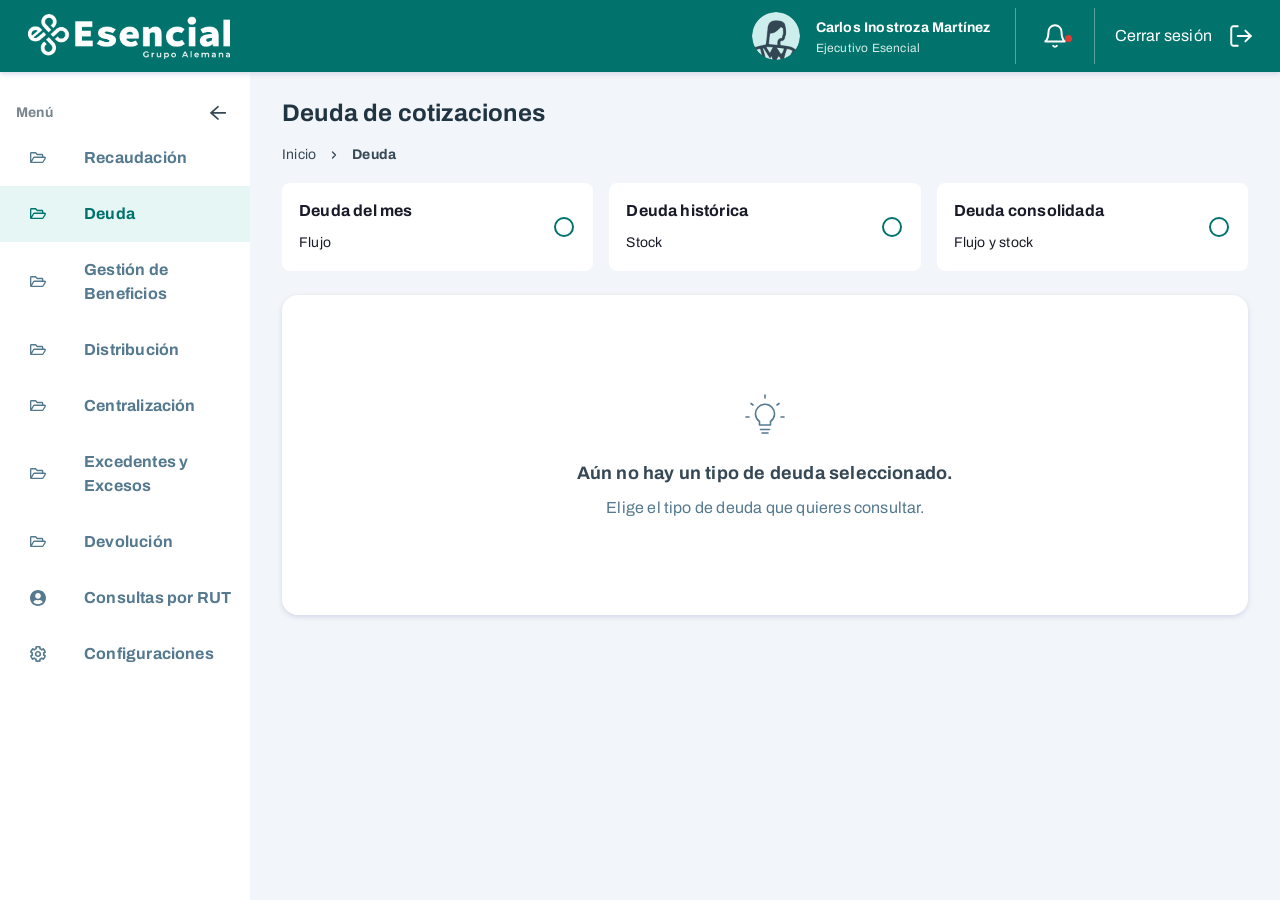
==== fase-2/deuda.html @ 13b22bb7 "Entrega N°2: prototipos de la fase 2 en fase-2/ Deuda histórica (stock) y deuda consolidada, con su " ====
<!doctype html>
<html lang="es">
<meta charset="utf-8">
<meta name="viewport" content="width=device-width, initial-scale=1">
<title>Deuda · Vista inicial</title>
<link rel="preconnect" href="https://fonts.googleapis.com">
<link rel="preconnect" href="https://fonts.gstatic.com" crossorigin>
<link rel="stylesheet" href="https://fonts.googleapis.com/css2?family=Archivo:wdth,wght@62..125,400..700&display=swap">
<link rel="stylesheet" href="recursos/estilos.css">
<link rel="stylesheet" href="recursos/estilos-fusion.css">

<div class="app" id="app" data-nav="on">
  <header class="header">
    <div class="logo"><img src="recursos/logo-esencial.png" alt="Esencial · Grupo Alemana" width="202" height="45"></div>
    <div class="h-der">
      <div class="h-usuario">
        <img class="h-avatar" src="recursos/avatar.png" alt="" width="48" height="48">
        <div class="h-texto">
          <div class="h-nombre">Carlos Inostroza Martínez</div>
          <div class="h-rol">Ejecutivo Esencial</div>
        </div>
      </div>
      <div class="h-sep"></div>
      <button class="h-campana" type="button" aria-label="Notificaciones">
        <svg width="26" height="26" viewBox="0 0 24 24" fill="none" stroke="currentColor" stroke-width="1.8" stroke-linecap="round" stroke-linejoin="round" aria-hidden="true"><path d="M18 8A6 6 0 0 0 6 8c0 7-3 9-3 9h18s-3-2-3-9"/><path d="M13.7 21a2 2 0 0 1-3.4 0"/></svg>
        <span class="h-punto"></span>
      </button>
      <div class="h-sep"></div>
      <button class="h-salir" type="button"><span>Cerrar sesión</span>
        <svg width="26" height="26" viewBox="0 0 24 24" fill="none" stroke="currentColor" stroke-width="1.8" stroke-linecap="round" stroke-linejoin="round" aria-hidden="true"><path d="M9 21H5a2 2 0 0 1-2-2V5a2 2 0 0 1 2-2h4"/><path d="m16 17 5-5-5-5"/><path d="M21 12H9"/></svg>
      </button>
    </div>
  </header>

  <div class="cuerpo">
    <nav class="nav" aria-label="Menú principal">
      <div class="nav-titulo">
        <span>Menú</span>
        <button type="button" id="btn-nav" aria-label="Contraer menú">
          <svg width="20" height="18" viewBox="0 0 20 18" fill="currentColor" aria-hidden="true"><path d="M10.2107 15.8273L10.9178 15.1946C11.0852 15.0448 11.0852 14.802 10.9178 14.6523L5.37745 9.69514H17.5714C17.8081 9.69514 18 9.52345 18 9.31168V8.41694C18 8.20518 17.8081 8.03349 17.5714 8.03349H5.37745L10.9178 3.07632C11.0852 2.92658 11.0852 2.68378 10.9178 2.53401L10.2107 1.90137C10.0433 1.75163 9.77199 1.75163 9.6046 1.90137L2.12552 8.59318C1.95816 8.74292 1.95816 8.98571 2.12552 9.13548L9.6046 15.8273C9.77195 15.977 10.0433 15.977 10.2107 15.8273Z"/></svg>
        </button>
      </div>
      <div class="nav-lista" id="nav-lista"></div>
    </nav>

    <main class="main" id="main">
      <div class="pagina">
        <div class="cabecera">
          <h1>Deuda de cotizaciones</h1>
          <div class="migas">
            <span>Inicio</span>
            <svg width="12" height="12" viewBox="0 0 24 24" fill="none" stroke="currentColor" stroke-width="2.5" stroke-linecap="round" stroke-linejoin="round" aria-hidden="true"><path d="m9 18 6-6-6-6"/></svg>
            <b>Deuda</b>
          </div>
        </div>

        <div class="contenido">
          <div class="vista-deuda" role="radiogroup" aria-label="Tipo de deuda">
            <a class="vista-op" role="radio" aria-checked="false" href="flujo.html">
              <span class="vista-txt"><b>Deuda del mes</b><span class="vista-sub">Flujo</span></span>
              <span class="vista-radio" aria-hidden="true"></span>
            </a>
            <a class="vista-op" role="radio" aria-checked="false" href="stock.html">
              <span class="vista-txt"><b>Deuda histórica</b><span class="vista-sub">Stock</span></span>
              <span class="vista-radio" aria-hidden="true"></span>
            </a>
            <a class="vista-op" role="radio" aria-checked="false" href="consolidado.html">
              <span class="vista-txt"><b>Deuda consolidada</b><span class="vista-sub">Flujo y stock</span></span>
              <span class="vista-radio" aria-hidden="true"></span>
            </a>
          </div>

          <section class="bloque" aria-labelledby="bloque-titulo">
            <div class="arte"><svg width="48" height="48" viewBox="0 0 48 48" fill="none" stroke="currentColor" stroke-width="1.6" stroke-linecap="round" stroke-linejoin="round" aria-hidden="true"><path d="M18.5 30.5a9.5 9.5 0 1 1 11 0v3.5h-11z"/><path d="M19.5 38.5h9"/><path d="M21 42h6"/><path d="M24 4v3"/><path d="M38 12.5 36 14"/><path d="M10 12.5 12 14"/><path d="M43 26h-3"/><path d="M8 26H5"/></svg></div>
            <h2 id="bloque-titulo">Aún no hay un tipo de deuda seleccionado.</h2>
            <p>Elige el tipo de deuda que quieres consultar.</p>
          </section>
        </div>
      </div>
    </main>
  </div>
</div>

<script src="recursos/inicio.js"></script>
</html>
---- fase-2/recursos/estilos.css ----
/* ── Tokens del backoffice Esencial (extraídos de RC-Gestión deuda) ───── */
:root{
  color-scheme: light;
  --verde:#01736c; --verde-osc:#015a55; --verde-claro:#e6f6f5; --verde-sombra:rgba(1,164,154,.25);
  --fondo:#f2f5f9; --blanco:#ffffff; --th:#f8f9f9;
  --tinta:#203442; --tinta-2:#364855; --gris:#4d5d68; --gris-2:#79858e; --gris-3:#67737c; --gris-4:#909aa1;
  --nav:#55798f; --linea:#e9ebec; --linea-input:#d2d6d9;
  --lila-bg:#eeecfb; --lila-borde:#978ee6; --lila-txt:#5143d5; --lila-icono:#392f95;
  --campo-borde:#bec2c6; --campo-lleno-bg:#ffffff; --campo-lleno-borde:#615cec;
  --lista-borde:#c2c6cf; --lista-divisor:#eaebec; --lista-hover:#f5f5f5;
  --ambar-bg:#fff8e1; --ambar-borde:#ffb300; --ambar-icono:#ff8f00;
  --verde-bg:#f1f8e9; --verde-borde:#7cb342; --verde-icono:#33691e;
  --rojo-bg:#ffebee; --rojo-borde:#e57373; --rojo-icono:#b71c1c;
  --error-bg:#ffe7e7; --error-txt:#991b1b;
  --radio:#bcc2c6; --radio-on:#615cec;
  /* Menú de acciones y modales, medidos en la plataforma (Recaudación › Acreencias) */
  --menu-hover:#e6f6f5; --menu-hover-txt:#00736b;
  --modal-glosa:#4d5d68; --modal-rotulo:#392f95; --modal-txt:#364855; --modal-sub:#67737c;
  --sombra:0 2px 5px rgba(201,207,227,.75);
  --sombra-btn:0 2px 2px var(--verde-sombra);
  --sombra-menu:0 4px 10px rgba(23,33,51,.12);
  --sombra-modal:0 11px 47px rgba(0,0,0,.25);
  --ls:.012em;
  --fuente:'Interstate','Archivo','Helvetica Neue',Arial,sans-serif;
}

*{box-sizing:border-box}
html,body{height:100%}
body{
  margin:0; background:var(--fondo); color:var(--tinta);
  font-family:var(--fuente); font-size:16px; line-height:24px; letter-spacing:var(--ls);
  -webkit-font-smoothing:antialiased;
}
button,input,select,textarea{font:inherit; letter-spacing:inherit; color:inherit}
button{background:none; border:0; padding:0; cursor:pointer}
:focus-visible{outline:3px solid rgba(1,115,108,.35); outline-offset:2px; border-radius:4px}
[hidden]{display:none !important}

/* ── Shell ─────────────────────────────────────────────────────────────── */
.app{display:flex; flex-direction:column; height:100%; min-height:100%}
.header{
  flex:0 0 auto; height:72px; background:var(--verde); box-shadow:var(--sombra);
  display:flex; align-items:center; justify-content:space-between;
  padding-left:28px; padding-right:26px; color:#fff; position:relative; z-index:40;
}
.logo{display:flex; align-items:center; height:45px}
.logo img{height:45px; width:auto; display:block}
.h-der{display:flex; align-items:center; height:56px}
.h-usuario{display:flex; align-items:center; gap:16px; padding-right:24px}
.h-avatar{width:48px; height:48px; border-radius:999px; display:block; flex:0 0 auto}
.h-nombre{font-size:14px; font-weight:700; line-height:24px}
.h-rol{font-size:12px; line-height:16px; color:#d7ecea}
.h-sep{width:1px; height:56px; background:rgba(255,255,255,.35)}
.h-campana{position:relative; display:flex; align-items:center; padding:0 26px}
.h-punto{position:absolute; top:12px; right:22px; width:7px; height:7px; border-radius:999px; background:#e53935}
.h-salir{display:flex; align-items:center; gap:16px; padding-left:20px; font-size:16px}
.cuerpo{flex:1 1 auto; display:flex; min-height:0}

/* ── Menú lateral ──────────────────────────────────────────────────────── */
.nav{width:250px; flex:0 0 250px; background:var(--blanco); padding:24px 0; overflow-y:auto; transition:width .18s ease, flex-basis .18s ease}
.nav-titulo{display:flex; align-items:center; justify-content:space-between; padding:4px 18px 4px 16px; font-size:14px; font-weight:700; color:var(--gris-2)}
.nav-titulo button{display:flex; color:var(--tinta-2); padding:4px; border-radius:4px}
.nav-lista{display:flex; flex-direction:column; margin-top:0}
.nav-item{
  display:flex; align-items:center; gap:36px; width:100%; min-height:56px;
  padding:16px 16px 16px 28px; font-size:16px; font-weight:700; line-height:24px;
  color:var(--nav); text-align:left; background:var(--blanco);
}
.nav-item svg{flex:0 0 auto}
.nav-item:hover{background:#f6f9f9}
.nav-item[aria-current="page"]{background:var(--verde-claro); color:var(--verde)}
.app[data-nav="off"] .nav{width:88px; flex-basis:88px}
.app[data-nav="off"] .nav-item{gap:0; justify-content:center; padding:16px}
.app[data-nav="off"] .nav-item span, .app[data-nav="off"] .nav-titulo span{display:none}
.app[data-nav="off"] .nav-titulo{justify-content:center; padding:5px 16px}
.app[data-nav="off"] .nav-titulo button svg{transform:rotate(180deg)}

/* ── Página ────────────────────────────────────────────────────────────── */
.main{flex:1 1 auto; min-width:0; overflow-y:auto; background:var(--fondo)}
.pagina{display:flex; flex-direction:column; gap:16px; padding:27px 32px 32px}
.cabecera{display:flex; flex-direction:column; gap:16px}
.cabecera h1{margin:0; font-size:24px; line-height:28px; font-weight:700; color:var(--tinta)}
.migas{display:flex; align-items:center; gap:12px; font-size:14px; line-height:24px; color:var(--tinta-2)}
.migas b{font-weight:700}
.contenido{display:flex; flex-direction:column; gap:24px}

/* ── Aviso del periodo ─────────────────────────────────────────────────── */
.aviso{display:flex; align-items:center; gap:8px; min-height:48px; padding:8px 11px; border-radius:8px; border:1px solid; font-size:14px; line-height:24px; color:var(--tinta)}
.aviso .icono{flex:0 0 auto; display:flex}
.aviso .texto{flex:1 1 auto}
.aviso .accion{font-size:14px; line-height:24px; font-weight:700; color:var(--tinta); text-decoration:underline; padding:4px}
.aviso[data-tono="cerrado"]{background:var(--lila-bg); border-color:var(--lila-borde)}
.aviso[data-tono="cerrado"] .icono{color:var(--lila-icono)}
.aviso[data-tono="curso"], .aviso[data-tono="revisar"]{background:var(--ambar-bg); border-color:var(--ambar-borde)}
.aviso[data-tono="curso"] .icono, .aviso[data-tono="revisar"] .icono{color:var(--ambar-icono)}

/* ── Dashboard ─────────────────────────────────────────────────────────── */
.tarjeta{background:var(--blanco); border-radius:8px; box-shadow:var(--sombra); padding:24px}
/* Selector de vista: Deuda del mes (activa) y Deuda histórica (próximamente). */
.vista-deuda{display:flex; gap:16px; flex-wrap:wrap}
.vista-op{display:flex; align-items:center; gap:16px; width:343px; max-width:100%; min-height:88px; padding:15px 16px; border-radius:8px; background:var(--blanco); border:1px solid transparent}
.vista-op[aria-checked="true"]{border-color:#00837a}
.vista-op .vista-txt{flex:1 1 auto; display:flex; flex-direction:column; gap:8px; color:#1a1b29}
.vista-op b{font-size:16px; line-height:24px}
.vista-op span.vista-sub{font-size:14px; line-height:24px}
.vista-op[aria-disabled="true"] .vista-txt{color:var(--gris-2)}
.vista-radio{flex:0 0 auto; width:20px; height:20px; margin:2px; border-radius:999px; border:2px solid var(--verde); display:grid; place-content:center}
.vista-radio::after{content:""; width:10px; height:10px; border-radius:999px; background:var(--verde)}
/* Tag de Recaudación (Tag DS Escencial Library) con los colores del botón deshabilitado de la plataforma */
.vista-pronto{flex:0 0 auto; padding:3px 7px; border-radius:8px; background:var(--blanco); border:1px solid var(--gris-2); color:var(--gris-2); font-size:12px; line-height:16px; font-weight:400; white-space:nowrap}
.dash{display:flex; flex-direction:column; gap:16px}
.dash-titulo{display:flex; flex-direction:column; gap:8px}
.dash-titulo h2{margin:0; font-size:18px; line-height:22px; font-weight:700; color:var(--tinta)}
.dash-titulo p{margin:0; font-size:16px; line-height:24px; color:var(--tinta-2)}
.divisor{height:1px; background:var(--linea)}
.dash-fila{display:flex; align-items:center; justify-content:space-between; gap:16px; flex-wrap:wrap}
.dash-izq{display:flex; align-items:center; gap:16px; flex-wrap:wrap; flex:1 1 0; min-width:0}
.periodo-txt{margin:0; font-size:16px; line-height:24px; color:var(--tinta)}
.periodo-txt b{font-weight:700; color:var(--lila-txt)}
.periodo-txt .linea{display:block; white-space:nowrap}
.dash-der{display:flex; align-items:center; gap:16px}

/* ── Botones ───────────────────────────────────────────────────────────── */
.btn{position:relative; display:inline-flex; align-items:center; justify-content:center; height:50px; padding:0 22px; border-radius:8px; font-size:16px; line-height:20px; font-weight:700; white-space:nowrap; transition:background-color .12s ease-out}
.btn .btn-txt{display:inline-flex; align-items:center; gap:10px}
.btn[data-cargando="1"] .btn-txt{visibility:hidden}
.btn[data-cargando="1"]{pointer-events:none}
.btn .rueda{position:absolute; left:50%; top:50%; margin:-11px 0 0 -11px}
.btn-pri{background:var(--verde); color:#fff; box-shadow:var(--sombra-btn); padding:0 31px}
.btn-pri:hover:not(:disabled){background:var(--verde-osc)}
.btn-sec{border:1px solid var(--verde); color:var(--verde); background:var(--blanco)}
.btn-sec:hover:not(:disabled){background:var(--verde-claro)}
.btn:disabled{background:var(--linea); border-color:transparent; color:var(--gris-4); box-shadow:none; cursor:not-allowed}
.btn-sec:disabled{background:transparent; border-color:var(--gris-2); color:var(--gris-2)}
.btn-link{display:inline-flex; align-items:center; justify-content:center; height:50px; padding:0 22px; border-radius:8px; font-size:16px; line-height:20px; font-weight:700; color:var(--verde)}
.btn-link:hover{background:var(--verde-claro)}
.rueda{width:22px; height:22px; border-radius:999px; border:2.5px solid rgba(255,255,255,.35); border-top-color:#fff; animation:girar .8s linear infinite}
.btn-sec .rueda{border-color:rgba(1,115,108,.25); border-top-color:var(--verde)}
@keyframes girar{to{transform:rotate(360deg)}}

/* ── Totales: dos cards ────────────────────────────────────────────────── */
.totales{display:grid; grid-template-columns:1fr 1fr; gap:24px}
.tot-card{background:var(--blanco); border-radius:16px; box-shadow:var(--sombra); overflow:hidden; display:flex; flex-direction:column}
.tot-head{display:flex; flex-direction:column; gap:4px; padding:24px 40px; min-height:138px}
.tot-head.fuerte{background:var(--verde); color:#fff}
.tot-head.suave{background:var(--verde-claro); color:var(--tinta)}
.tot-head .rotulo{font-size:14px; line-height:24px; font-weight:700}
.tot-head .monto{font-size:28px; line-height:34px; font-weight:700; font-variant-numeric:tabular-nums}
.tot-head .uf{font-size:16px; line-height:24px; font-variant-numeric:tabular-nums}
.tot-head.suave .uf{color:var(--gris)}
.tot-det{display:flex; flex-direction:column; gap:16px; padding:24px 40px}
.tot-det h3{margin:0; font-size:16px; line-height:20px; font-weight:700; color:var(--tinta)}
.tot-met{display:flex; gap:16px}
.tot-met .sep{flex:0 0 1px; background:var(--linea-input)}
.metrica{flex:1 1 0; min-width:0; display:flex; flex-direction:column; gap:4px}
.metrica .rotulo{font-size:14px; line-height:24px; color:var(--gris)}
.metrica .valor{font-size:16px; line-height:24px; font-weight:700; color:var(--tinta); font-variant-numeric:tabular-nums}

/* ── Pestañas ──────────────────────────────────────────────────────────── */
/* La línea abarca solo los tabs, no el ancho de la página. */
.vistas{display:flex; gap:8px; width:fit-content; max-width:100%; border-bottom:1px solid var(--linea)}
.vista{height:44px; padding:0 20px; margin-bottom:-1px; font-size:16px; line-height:20px; font-weight:700; color:var(--gris-2); border-bottom:2px solid transparent}
.vista:hover{color:var(--tinta-2)}
.vista[aria-selected="true"]{color:var(--verde); border-bottom-color:var(--verde)}

/* ── Tabla ─────────────────────────────────────────────────────────────── */
.tabla-card{background:var(--blanco); border:1px solid var(--linea); border-radius:8px; overflow:hidden}
.tabla-barra{display:flex; align-items:center; justify-content:space-between; gap:16px; padding:24px; flex-wrap:wrap}
.tabla-barra h2{margin:0; font-size:18px; line-height:22px; font-weight:700; color:var(--tinta)}
.tabla-acciones{display:flex; align-items:center; gap:16px}
.exportar{position:relative}
.menu{margin:0; padding:0; list-style:none; background:var(--blanco); border:1px solid var(--linea-input); box-shadow:var(--sombra-menu)}
.menu li + li{border-top:1px solid var(--linea)}
.menu button{display:block; width:100%; padding:16px; text-align:left; font-size:16px; line-height:24px; color:var(--tinta); white-space:nowrap}
/* Hover de opciones en verde, como el menú ⋮ de la plataforma */
.menu button:hover, .menu button:focus-visible{background:var(--menu-hover); color:var(--menu-hover-txt); outline:none}
.menu-exportar{position:absolute; top:calc(100% + 4px); right:0; z-index:6; min-width:192px}
.menu-fila{position:fixed; z-index:50; width:232px}

.filtros-aplicados{display:flex; flex-direction:column; gap:12px; padding:16px 24px; border-bottom:1px solid var(--linea)}
.filtros-aplicados .etiqueta{font-size:14px; line-height:24px; color:var(--gris)}
.criterios{display:flex; align-items:center; gap:16px; flex-wrap:wrap}
.chip-filtro{display:inline-flex; align-items:center; gap:10px; min-height:38px; padding:6px 14px; border-radius:16px; background:var(--lila-bg); border:1px solid #cbc7f2; color:#392f95; font-size:14px; line-height:24px}
.chip-filtro button{display:inline-flex; color:#392f95; font-size:14px; line-height:24px; font-weight:700; border-radius:999px}
.chip-filtro button:hover{opacity:.7}
.limpiar{font-size:16px; line-height:20px; font-weight:700; color:#00736b; text-decoration:underline}
.sin-resultados{display:flex; flex-direction:column; align-items:center; justify-content:center; gap:8px; padding:72px 24px; text-align:center}
.sin-resultados .lupa{color:var(--gris-2); margin-bottom:8px}
.sin-resultados h3{margin:0; font-size:20px; line-height:26px; font-weight:700; color:var(--tinta)}
.sin-resultados p{margin:0; font-size:14px; line-height:20px; color:var(--gris)}

.tabla-scroll{overflow-x:auto; overflow-y:hidden}
.tabla-scroll::-webkit-scrollbar{height:4px}
.tabla-scroll::-webkit-scrollbar-track{background:var(--linea)}
.tabla-scroll::-webkit-scrollbar-thumb{background:var(--verde); border-radius:999px}
.tabla-scroll{scrollbar-color:var(--verde) var(--linea); scrollbar-width:thin}
table{border-collapse:collapse; table-layout:fixed}
thead th{height:72px; background:var(--th); border-bottom:1px solid var(--linea); padding:11px 12px; text-align:left; vertical-align:middle; font-size:14px; line-height:24px; font-weight:700; color:var(--tinta-2); white-space:pre-line}
tbody td{height:80px; border-bottom:1px solid var(--linea); padding:12px; vertical-align:middle; font-size:14px; line-height:24px; color:var(--tinta-2); font-variant-numeric:tabular-nums}
tbody tr:hover td{background:#fbfcfc}
/* La identidad queda fija a la izquierda y las acciones a la derecha. */
#tabla thead th:first-child, #tabla tbody td:first-child{position:sticky; left:0; z-index:2}
#tabla thead th:first-child{z-index:3}
#tabla tbody td:first-child{background:var(--blanco)}
/* Sombra de las columnas fijas: aparece solo cuando hay contenido pasando por
   debajo (a la izquierda al avanzar el scroll; a la derecha mientras queda
   tabla por ver). En una tabla con bordes colapsados el box-shadow de la
   celda no se pinta, por eso va en un ::after. */
#tabla th:first-child::after, #tabla td:first-child::after,
#tabla th.fija-der::before, #tabla td.fija-der::before{content:""; position:absolute; top:0; bottom:0; width:14px; pointer-events:none; opacity:0; transition:opacity .15s ease}
#tabla th:first-child::after, #tabla td:first-child::after{right:-14px; background:linear-gradient(to right, rgba(32,52,66,.12), rgba(32,52,66,0))}
#tabla th.fija-der::before, #tabla td.fija-der::before{left:-14px; background:linear-gradient(to left, rgba(32,52,66,.12), rgba(32,52,66,0))}
.tabla-scroll[data-izq="1"] #tabla th:first-child::after, .tabla-scroll[data-izq="1"] #tabla td:first-child::after,
.tabla-scroll[data-der="1"] #tabla th.fija-der::before, .tabla-scroll[data-der="1"] #tabla td.fija-der::before{opacity:1}
/* La primera columna parte alineada con el título «Detalle de la deuda». */
#tabla thead th:first-child, #tabla tbody td:first-child{padding-left:24px}
#tabla thead th.fija-der, #tabla tbody td.fija-der{position:sticky; right:0; z-index:2; text-align:center}
#tabla thead th.fija-der{z-index:3}
#tabla tbody td.fija-der{background:var(--blanco)}
td .val, td .sub{display:block; max-width:100%; overflow:hidden; text-overflow:ellipsis; white-space:nowrap}
td .sub{color:var(--gris-2)}
.kebab{width:36px; height:36px; border-radius:8px; display:inline-flex; align-items:center; justify-content:center; color:var(--tinta-2)}
.kebab:hover, .kebab[aria-expanded="true"]{background:var(--verde-claro); color:var(--verde)}

.pista{position:fixed; z-index:90; max-width:360px; padding:12px 16px; border-radius:6px; background:var(--tinta-2); color:#fff; font-size:14px; line-height:24px; box-shadow:var(--sombra-menu); pointer-events:none; opacity:0; transition:opacity .12s ease}
.pista[data-visible="1"]{opacity:1}
.pista p{margin:0}
.pista p + p{margin-top:4px}
.pista::after{content:""; position:absolute; width:12px; height:12px; background:var(--tinta-2); transform:rotate(45deg); border-radius:2px}
.pista[data-lado="izquierda"]::after{left:-5px; top:50%; margin-top:-6px}
.pista[data-lado="derecha"]::after{right:-5px; top:50%; margin-top:-6px}
thead th .cab{display:flex; align-items:flex-start; gap:8px}
.ayuda{flex:0 0 auto; width:16px; height:16px; margin-top:4px; border-radius:999px; color:var(--gris-3); display:inline-flex; align-items:center; justify-content:center}
.ayuda:hover, .ayuda:focus-visible{color:var(--verde)}

.paginador{display:flex; align-items:center; justify-content:center; gap:24px; min-height:80px; border-top:1px solid var(--linea); font-size:14px; color:var(--tinta-2); flex-wrap:wrap; padding:24px}
.mini{position:relative; display:inline-flex}
.mini select{-webkit-appearance:none; appearance:none; height:32px; padding:0 34px 0 14px; border:1px solid var(--linea-input); border-radius:8px; background:var(--blanco); font-size:14px; color:var(--tinta); cursor:pointer}
.mini .flecha{position:absolute; right:10px; top:6px; pointer-events:none; color:var(--tinta-2)}
.pg{width:32px; height:32px; border-radius:8px; color:var(--tinta); display:inline-flex; align-items:center; justify-content:center}
.pg:hover:not(:disabled){background:var(--verde-claro)}
.pg:disabled{color:#a6aeb3; cursor:not-allowed}
.conteo{font-variant-numeric:tabular-nums; color:var(--tinta)}

/* ── Bloques sin periodo / generando ───────────────────────────────────── */
.bloque{background:var(--blanco); border-radius:16px; box-shadow:var(--sombra); min-height:320px; display:flex; flex-direction:column; align-items:center; justify-content:center; gap:12px; padding:48px 24px; text-align:center}
.bloque h2{margin:0; font-size:18px; line-height:22px; font-weight:700; color:var(--tinta-2)}
.bloque p{margin:0; font-size:16px; line-height:24px; color:var(--nav); max-width:56ch}
.bloque .arte{color:var(--nav); margin-bottom:4px}
.rueda-grande{width:52px; height:52px; border-radius:999px; margin-bottom:4px; border:4px solid var(--verde-claro); border-top-color:var(--verde); animation:girar .9s linear infinite}

/* ── Modales ───────────────────────────────────────────────────────────── */
.scrim{position:fixed; inset:0; background:rgba(81,96,106,.75); z-index:60; display:flex; align-items:center; justify-content:center; padding:24px}
.modal{width:800px; max-width:100%; max-height:100%; overflow-y:auto; background:var(--blanco); border-radius:8px; box-shadow:var(--sombra-modal)}
/* Filtros: sin recorte, para que las listas se abran por fuera del modal (en pantallas bajas vuelve el scroll). */
@media (min-height:680px){ #scrim-filtros .modal{max-height:none; overflow:visible} }
.modal-filtros{width:900px}
.modal-head{position:relative; display:flex; flex-direction:column; gap:4px; padding:28px 64px 24px; border-bottom:1px solid var(--linea); text-align:center}
.modal-head h2{margin:0; font-size:18px; line-height:22px; font-weight:700; color:var(--tinta)}
.modal-head p{margin:0; font-size:16px; line-height:24px; color:var(--modal-glosa)}
.modal-cerrar{position:absolute; top:20px; right:20px; width:34px; height:34px; border-radius:6px; color:var(--modal-txt); display:flex; align-items:center; justify-content:center}
.modal-cerrar:hover{background:var(--fondo)}
.modal-cuerpo{display:flex; flex-direction:column; gap:24px; padding:28px 32px}
.modal-pie{display:flex; align-items:center; justify-content:space-between; gap:16px; padding:20px 32px 24px; border-top:1px solid var(--linea)}
.modal-grid{display:grid; grid-template-columns:1fr 1fr; gap:20px 24px; padding:28px 32px}
#scrim-filtros .modal-head{padding:28px 32px 24px}

/* Contexto de los modales */
.ctx{display:flex; gap:32px}
.ctx > div{display:flex; flex-direction:column; gap:12px}
.ctx > div.crece{flex:1 1 auto}
.ctx dl{margin:0; display:flex; flex-direction:column; gap:4px}
.ctx dt{font-size:14px; line-height:24px; color:var(--modal-rotulo)}
.ctx dd{margin:0; font-size:16px; line-height:24px; font-weight:700; color:var(--tinta)}
.tabla-m{border:1px solid var(--linea); border-radius:8px; overflow:hidden}
.tabla-m table{width:100%; table-layout:auto}
.tabla-m table.fija{table-layout:fixed}
.tabla-m thead th{height:72px; padding:12px 16px; font-weight:400; color:var(--modal-txt)}
.tabla-m tbody td{height:80px; padding:12px 16px; color:var(--modal-txt)}
.tabla-m td .sub{color:var(--modal-sub)}
.tabla-m .paginador{min-height:0; padding:24px}
.vacio-m{border:1px solid var(--linea); border-radius:8px; padding:40px 24px; display:flex; flex-direction:column; align-items:center; gap:4px; text-align:center}
.vacio-m b{font-size:20px; line-height:26px; color:var(--tinta)}
.vacio-m span{font-size:14px; line-height:20px; color:var(--gris)}

/* Campos */
.campo{display:flex; flex-direction:column; gap:6px; min-width:0}
.campo > label, .campo .label{font-size:16px; line-height:20px; color:var(--tinta-2)}
.campo input[type="text"], .campo textarea{width:100%; padding:13px 16px; border:1px solid var(--campo-borde); border-radius:8px; background:var(--blanco); font-size:16px; line-height:24px; color:var(--tinta)}
.campo input[type="text"]{height:50px}
.campo textarea{height:130px; resize:none}
.campo input::placeholder, .campo textarea::placeholder{color:var(--gris-3)}
.campo input[data-lleno="1"]{background:var(--campo-lleno-bg); border-color:var(--campo-lleno-borde)}
.ayuda-campo{display:flex; justify-content:space-between; gap:10px; padding:0 16px; font-size:14px; line-height:16px; color:var(--gris-3)}
.grupo-radio{border:0; margin:0; padding:0; display:flex; flex-direction:column; gap:12px; min-width:0}
.grupo-radio legend{padding:0; margin-bottom:12px; font-size:16px; line-height:20px; color:var(--tinta-2)}
.radios{display:flex; gap:32px; flex-wrap:wrap}
.radio{display:inline-flex; align-items:center; gap:8px; font-size:16px; line-height:24px; color:var(--tinta-2); cursor:pointer}
.radio input{appearance:none; -webkit-appearance:none; margin:0; width:20px; height:20px; border-radius:999px; border:2px solid var(--radio); background:var(--blanco); cursor:pointer; display:grid; place-content:center}
.radio input:checked{border-color:var(--radio-on)}
.radio input:checked::before{content:""; width:10px; height:10px; border-radius:999px; background:var(--radio-on)}
.dato{display:flex; flex-direction:column; gap:8px}
.dato .label{font-size:16px; line-height:20px; color:var(--tinta-2)}
.dato .v{font-size:16px; line-height:24px; font-weight:700; color:var(--tinta)}
.registros{display:flex; flex-direction:column; gap:8px}
.registro{display:flex; flex-direction:column; gap:4px; padding:12px 16px; border-radius:8px; background:var(--th)}
.registro p{margin:0; font-size:16px; line-height:24px; color:var(--tinta); overflow-wrap:anywhere}
.registro span{font-size:14px; line-height:24px; color:var(--gris-2)}

/* Desplegable */
.combo{position:relative}
.combo-trigger{display:flex; align-items:center; justify-content:space-between; gap:12px; height:50px; width:100%; padding:13px 16px; border:1px solid var(--campo-borde); border-radius:8px; background:var(--blanco); font-size:16px; line-height:24px; color:var(--gris-3); text-align:left}
.combo-trigger .flecha{flex:0 0 auto; display:flex; color:var(--gris-3); transition:transform .15s ease}
.combo-valor{min-width:0; overflow:hidden; text-overflow:ellipsis; white-space:nowrap}
.combo[data-abierto="1"] .combo-trigger .flecha{transform:rotate(180deg)}
.combo[data-lleno="1"] .combo-trigger{background:var(--campo-lleno-bg); border-color:var(--campo-lleno-borde); color:var(--tinta)}
.combo-periodo{width:322px; max-width:100%}
.combo-periodo[data-lleno="1"] .combo-trigger{background:var(--blanco); border-color:var(--campo-borde); color:var(--tinta)}
.combo-panel{position:absolute; top:calc(100% + 6px); left:0; right:0; z-index:5; margin:0; padding:0; list-style:none; max-height:228px; overflow-y:auto; background:var(--blanco); border:1px solid var(--lista-borde); border-radius:8px; box-shadow:0 6px 16px rgba(32,52,66,.12)}
.combo[data-arriba="1"] .combo-panel{top:auto; bottom:calc(100% + 6px)}
.combo-panel:focus{outline:none}
.combo-panel li{display:flex; align-items:center; min-height:48px; padding:12px 16px; font-size:16px; line-height:24px; color:var(--tinta-2); cursor:pointer; border-bottom:1px solid var(--lista-divisor)}
.combo-panel li:last-child{border-bottom:0}
.combo-panel li:hover, .combo-panel li[data-activo="1"]{background:var(--menu-hover); color:var(--menu-hover-txt)}
.combo-panel li[aria-selected="true"]{background:var(--menu-hover); font-weight:700; color:var(--menu-hover-txt)}
.combo-periodo .combo-panel{border-radius:0; border-color:var(--linea-input)}
.combo-periodo .combo-panel li{min-height:57px}

/* ── Modal de inconsistencias: modal de consulta con pestañas por tipo ─── */
/* Alto máximo: 85% del alto de la pantalla. Cabecera, resumen, pestañas, regla y
   paginador quedan fijos; la tabla cede el espacio y hace scroll por dentro. */
.modal-inc{width:960px; max-height:85vh; display:flex; flex-direction:column; overflow:hidden}
.modal-inc .modal-head{flex:none}
.modal-inc .modal-cuerpo{flex:1 1 auto; min-height:0; gap:20px}
.modal-inc .modal-cuerpo > *{flex:none}
.modal-inc #i-contenido, .modal-inc .tabla-m{flex:1 1 auto; min-height:0; display:flex; flex-direction:column}
.modal-inc .tabla-m .paginador{flex:none}
/* Información destacada, como en Excedentes y Excesos: chips verde claro con «Etiqueta: valor» */
.inc-destacada{display:flex; flex-wrap:wrap; gap:12px; margin:0; padding:0; list-style:none}
.inc-destacada li{padding:4px 16px; border-radius:4px; background:var(--verde-claro); font-size:16px; line-height:24px; color:var(--tinta-2)}
.inc-destacada b{font-weight:700}
.modal-inc .inc-tabs .vista{display:inline-flex; align-items:center; gap:8px}
.modal-inc .inc-tabs .vista .n{min-width:24px; padding:0 8px; border-radius:999px; background:var(--th); color:var(--gris); font-size:14px; line-height:24px; font-weight:700; font-variant-numeric:tabular-nums; text-align:center}
.modal-inc .inc-tabs .vista[aria-selected="true"] .n{background:var(--verde-claro); color:var(--verde)}
.modal-inc .inc-cuerpo{flex:0 1 auto; min-height:0; overflow-y:auto}
.modal-inc .inc-cuerpo thead th{position:sticky; top:0; z-index:1; background:var(--th); box-shadow:inset 0 -1px 0 var(--linea)}
.modal-inc .inc-top{display:flex; align-items:flex-end; justify-content:space-between; gap:24px; flex-wrap:wrap}
.modal-inc .inc-top .btn{height:44px; padding:0 18px}
.modal-inc .inc-top .btn svg{margin-right:8px}
.modal-inc .inc-tabs{gap:0}
.modal-inc .inc-tabs .vista{padding:0 16px}
.modal-inc .inc-regla{margin:0; font-size:14px; line-height:24px; color:var(--gris)}
.modal-inc .tabla-m .paginador{padding:23px 24px 24px}
.modal-inc .tabla-m thead th{height:56px; padding:8px 16px}
.modal-inc .tabla-m tbody td{height:64px; padding:8px 16px; white-space:nowrap}
.modal-inc .tabla-m td.corta{max-width:170px; overflow:hidden; text-overflow:ellipsis}
.modal-inc .tabla-m td.motivo{white-space:normal; min-width:180px}
.modal-inc .tabla-m td.motivo span{display:-webkit-box; -webkit-line-clamp:2; -webkit-box-orient:vertical; overflow:hidden}

/* ── Modal de error: sin ✕, se cierra solo con «Entendido» ─────────────── */
.modal-error{width:520px}
.error-cuerpo{display:flex; flex-direction:column; align-items:center; gap:12px; padding:32px 32px 8px; text-align:center; border-bottom:1px solid var(--linea)}
.error-icono{flex:0 0 auto; display:flex; align-items:center; justify-content:center; width:48px; height:48px; border-radius:999px; background:var(--error-bg); color:var(--error-txt); font-size:24px; line-height:28px; font-weight:700}
.error-cuerpo h2{margin:0; font-size:24px; line-height:28px; font-weight:700; color:var(--tinta)}
.error-cuerpo p{margin:0; font-size:16px; line-height:24px; color:var(--gris-2)}
.error-pie{display:flex; justify-content:center; padding:8px 32px 28px}
.error-pie .btn{width:140px; padding:0}

/* ── Aviso de éxito o de error: entra desde abajo y se retira a los 5 s ── */
.snackbar{position:fixed; right:32px; bottom:32px; display:flex; align-items:center; gap:8px; max-width:calc(100vw - 64px); padding:8px 12px; min-height:48px; border-radius:8px; background:var(--verde-bg); border:1px solid var(--verde-borde); font-size:14px; font-weight:700; color:var(--tinta); z-index:70; box-shadow:0 8px 20px rgba(32,52,66,.16)}
.snackbar .icono{color:var(--verde-icono); display:flex}
.snackbar[data-tono="error"]{background:var(--rojo-bg); border-color:var(--rojo-borde); font-weight:400; line-height:24px}
.snackbar[data-tono="error"] .icono{color:var(--rojo-icono)}
.snackbar.sube{animation:sube .3s cubic-bezier(.2,.8,.3,1) both}
@keyframes sube{from{opacity:0; transform:translateY(24px)} to{opacity:1; transform:none}}

/* ── Skeleton ──────────────────────────────────────────────────────────── */
.skel{display:block; height:.85em; border-radius:4px; margin:.15em 0; background:linear-gradient(90deg,#e9ebec 25%,#f4f6f7 37%,#e9ebec 63%); background-size:400% 100%; animation:brillo 1.3s ease-in-out infinite}
.tot-head.fuerte .skel{background:linear-gradient(90deg,rgba(255,255,255,.22) 25%,rgba(255,255,255,.42) 37%,rgba(255,255,255,.22) 63%); background-size:400% 100%}
@keyframes brillo{from{background-position:100% 0} to{background-position:0 0}}
@keyframes aparecer{from{opacity:0; transform:translateY(10px)} to{opacity:1; transform:none}}
.entra{animation:aparecer .36s cubic-bezier(.2,.8,.3,1) both}
@media (prefers-reduced-motion:reduce){ .skel, .entra, .snackbar.sube{animation:none} .rueda, .rueda-grande{animation-duration:2.4s} }

/* ── Angosto ───────────────────────────────────────────────────────────── */
/* Notebooks: el contenido es más angosto que el diseño (1126); se aprietan
   los márgenes para que las métricas y el selector no se partan. */
@media (max-width:1439px){
  .tot-det{padding:24px 24px}
  .tot-met{gap:12px}
  .combo-periodo{width:276px}
}
@media (max-width:1180px){ .totales{grid-template-columns:1fr} }
@media (max-width:820px){
  .header{padding-left:16px; padding-right:16px}
  .h-usuario .h-texto, .h-salir span{display:none}
  .nav{width:88px; flex-basis:88px}
  .nav-item{gap:0; justify-content:center; padding:16px}
  .nav-item span, .nav-titulo span{display:none}
  .pagina{padding:16px 16px 32px}
  .tot-head, .tot-det{padding:20px 24px}
  .tot-met{flex-wrap:wrap}
  .modal-grid{grid-template-columns:1fr}
  .campo-vacio{display:none}
  .modal-head, .modal-cuerpo, .modal-grid, .modal-pie{padding-left:16px; padding-right:16px}
  .ctx{flex-wrap:wrap; gap:16px}
}
---- fase-2/recursos/estilos-fusion.css ----
/* Prototipo fusionado: flujo y stock en páginas separadas. Se carga después
   de estilos.css, el de la fase 1, en las tres páginas de Deuda. */

/* ── Selector de tipo de deuda: cada opción lleva a su página ──────────── */
a.vista-op{text-decoration:none; color:inherit}
a.vista-op:hover{border-color:var(--linea-input)}
a.vista-op:focus-visible{outline:3px solid rgba(1,115,108,.35); outline-offset:2px}
/* Sin marcar: el círculo verde vacío, como en Figma. */
.vista-op[aria-checked="false"] .vista-radio::after{display:none}

/* ── Menú lateral: «Deuda» es un enlace ────────────────────────────────── */
a.nav-item{text-decoration:none}

/* ── Campos: estados del componente del DS (hover y foco, sin halo) ────── */
.campo input[type="text"]:hover:not(:focus){border-color:#364855}
.campo input[type="text"]:focus:not(:disabled){outline:none; border-radius:8px; border-color:#5143d5; caret-color:#5143d5}
.combo .combo-trigger[type="button"]:hover:not([aria-expanded="true"]){border-color:#364855}
.combo .combo-trigger[type="button"]:focus-visible:not(:disabled){outline:none; border-radius:8px; border-color:#5143d5}

/* ── Selector con tres tipos de deuda: las opciones se reparten el ancho ─ */
.vista-deuda .vista-op{flex:1 1 0; width:auto; min-width:240px}
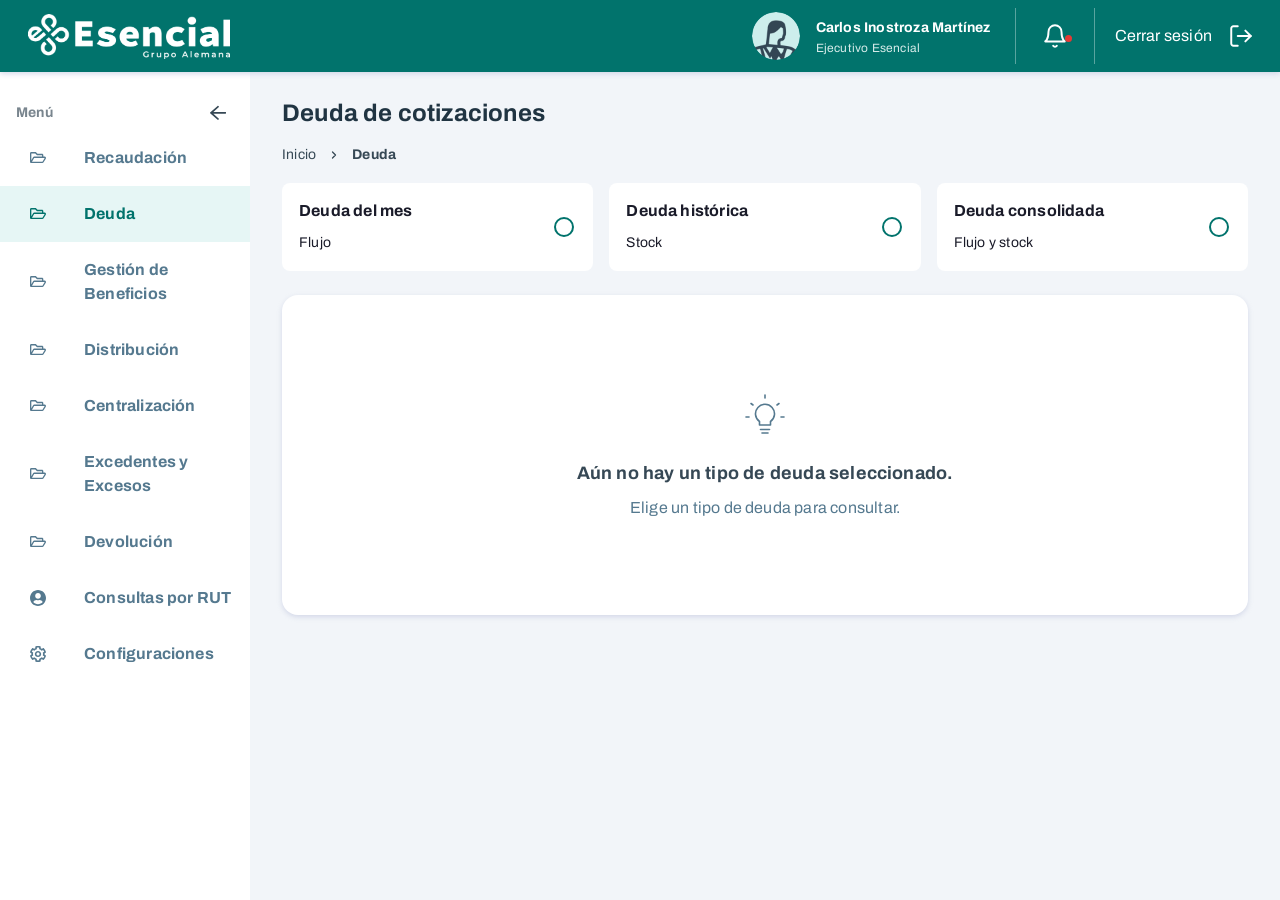
==== commit 373918de: "Fase 2: ajustes del 11-11 (deuda consolidada completa, historial con versión anterior, alto máximo d" ====
--- a/fase-2/deuda.html
+++ b/fase-2/deuda.html
@@ -73,7 +73,7 @@
           <section class="bloque" aria-labelledby="bloque-titulo">
             <div class="arte"><svg width="48" height="48" viewBox="0 0 48 48" fill="none" stroke="currentColor" stroke-width="1.6" stroke-linecap="round" stroke-linejoin="round" aria-hidden="true"><path d="M18.5 30.5a9.5 9.5 0 1 1 11 0v3.5h-11z"/><path d="M19.5 38.5h9"/><path d="M21 42h6"/><path d="M24 4v3"/><path d="M38 12.5 36 14"/><path d="M10 12.5 12 14"/><path d="M43 26h-3"/><path d="M8 26H5"/></svg></div>
             <h2 id="bloque-titulo">Aún no hay un tipo de deuda seleccionado.</h2>
-            <p>Elige el tipo de deuda que quieres consultar.</p>
+            <p>Elige un tipo de deuda para consultar.</p>
           </section>
         </div>
       </div>
--- a/fase-2/recursos/estilos.css
+++ b/fase-2/recursos/estilos.css
@@ -189,18 +189,27 @@
 .sin-resultados h3{margin:0; font-size:20px; line-height:26px; font-weight:700; color:var(--tinta)}
 .sin-resultados p{margin:0; font-size:14px; line-height:20px; color:var(--gris)}
 
-.tabla-scroll{overflow-x:auto; overflow-y:hidden}
-.tabla-scroll::-webkit-scrollbar{height:4px}
+/* Alto máximo de la tabla: la cabecera y 10 filas (lo fija altoTabla() en cada vista).
+   Con 20 o 50 filas por página, scroll interno con la cabecera fija; al cambiar de
+   página, de filas por página, de filtros o de pestaña, el scroll vuelve arriba. */
+.tabla-scroll{overflow:auto}
+.tabla-scroll::-webkit-scrollbar{width:4px; height:4px}
 .tabla-scroll::-webkit-scrollbar-track{background:var(--linea)}
+/* La barra vertical parte bajo la cabecera; junto a ella, el carril toma el fondo de la cabecera. */
+.tabla-scroll::-webkit-scrollbar-track:vertical{margin-top:72px}
+.tabla-scroll::-webkit-scrollbar:vertical{background:linear-gradient(var(--th) 72px, transparent 72px)}
 .tabla-scroll::-webkit-scrollbar-thumb{background:var(--verde); border-radius:999px}
-.tabla-scroll{scrollbar-color:var(--verde) var(--linea); scrollbar-width:thin}
+.tabla-scroll::-webkit-scrollbar-corner{background:var(--linea)}
+/* Chrome ignora ::-webkit-scrollbar si hay scrollbar-color: el estándar queda solo para Firefox. */
+@supports not selector(::-webkit-scrollbar){.tabla-scroll{scrollbar-color:var(--verde) var(--linea); scrollbar-width:thin}}
+.tabla-scroll thead th{position:sticky; top:0; z-index:3; box-shadow:inset 0 -1px 0 var(--linea)}
 table{border-collapse:collapse; table-layout:fixed}
 thead th{height:72px; background:var(--th); border-bottom:1px solid var(--linea); padding:11px 12px; text-align:left; vertical-align:middle; font-size:14px; line-height:24px; font-weight:700; color:var(--tinta-2); white-space:pre-line}
 tbody td{height:80px; border-bottom:1px solid var(--linea); padding:12px; vertical-align:middle; font-size:14px; line-height:24px; color:var(--tinta-2); font-variant-numeric:tabular-nums}
 tbody tr:hover td{background:#fbfcfc}
 /* La identidad queda fija a la izquierda y las acciones a la derecha. */
 #tabla thead th:first-child, #tabla tbody td:first-child{position:sticky; left:0; z-index:2}
-#tabla thead th:first-child{z-index:3}
+#tabla thead th:first-child{z-index:4}
 #tabla tbody td:first-child{background:var(--blanco)}
 /* Sombra de las columnas fijas: aparece solo cuando hay contenido pasando por
    debajo (a la izquierda al avanzar el scroll; a la derecha mientras queda
@@ -215,7 +224,7 @@
 /* La primera columna parte alineada con el título «Detalle de la deuda». */
 #tabla thead th:first-child, #tabla tbody td:first-child{padding-left:24px}
 #tabla thead th.fija-der, #tabla tbody td.fija-der{position:sticky; right:0; z-index:2; text-align:center}
-#tabla thead th.fija-der{z-index:3}
+#tabla thead th.fija-der{z-index:4}
 #tabla tbody td.fija-der{background:var(--blanco)}
 td .val, td .sub{display:block; max-width:100%; overflow:hidden; text-overflow:ellipsis; white-space:nowrap}
 td .sub{color:var(--gris-2)}
@@ -255,7 +264,8 @@
 /* Filtros: sin recorte, para que las listas se abran por fuera del modal (en pantallas bajas vuelve el scroll). */
 @media (min-height:680px){ #scrim-filtros .modal{max-height:none; overflow:visible} }
 .modal-filtros{width:900px}
-.modal-head{position:relative; display:flex; flex-direction:column; gap:4px; padding:28px 64px 24px; border-bottom:1px solid var(--linea); text-align:center}
+/* La cabecera con la ✕ queda fija al recorrer el modal. */
+.modal-head{position:sticky; top:0; z-index:3; background:var(--blanco); display:flex; flex-direction:column; gap:4px; padding:28px 64px 24px; border-bottom:1px solid var(--linea); text-align:center}
 .modal-head h2{margin:0; font-size:18px; line-height:22px; font-weight:700; color:var(--tinta)}
 .modal-head p{margin:0; font-size:16px; line-height:24px; color:var(--modal-glosa)}
 .modal-cerrar{position:absolute; top:20px; right:20px; width:34px; height:34px; border-radius:6px; color:var(--modal-txt); display:flex; align-items:center; justify-content:center}
